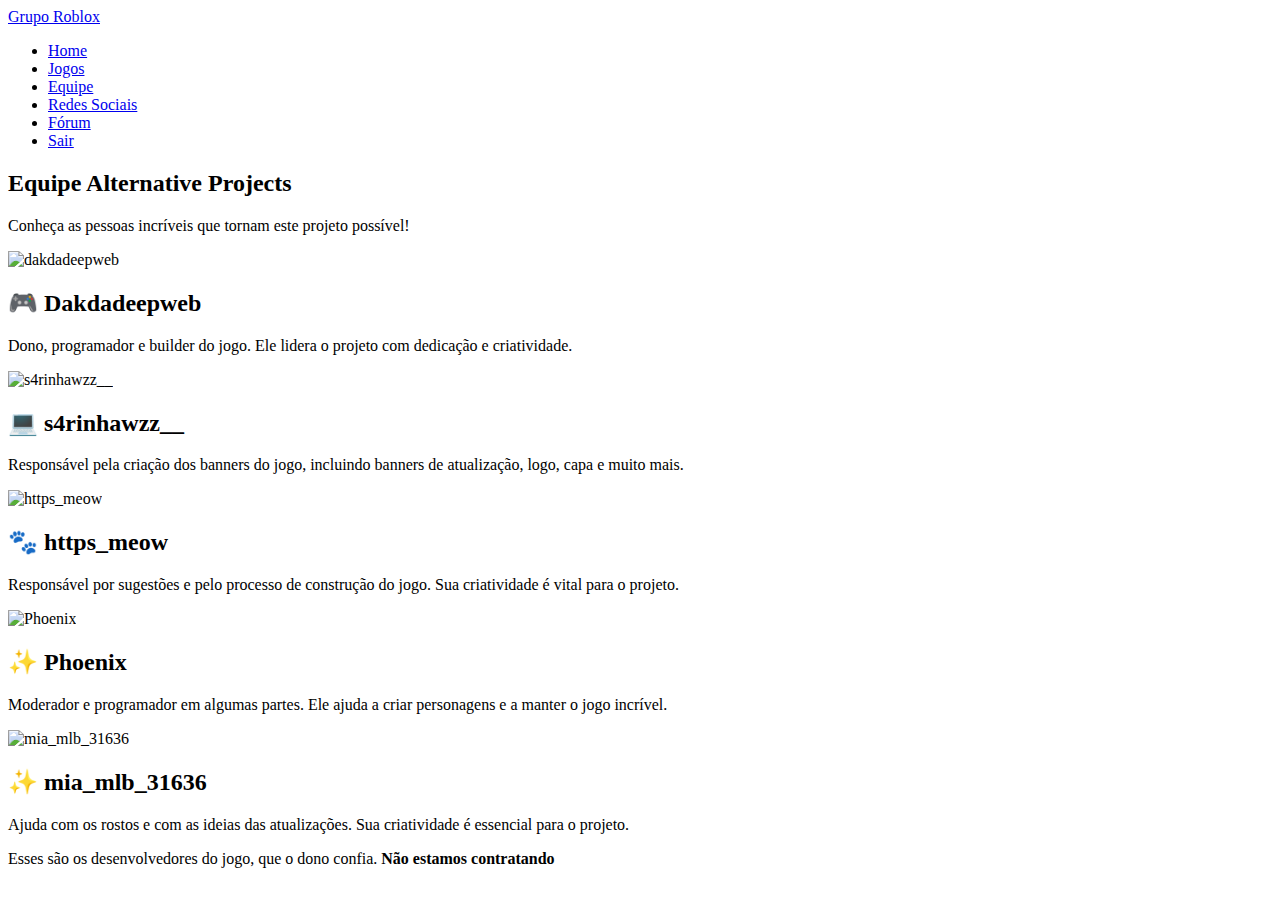
==== equipe.html @ c7d49a45 "Add files via upload" ====
<!DOCTYPE html>
<html lang="pt-br">

<head>
    <meta charset="UTF-8">
    <meta name="viewport" content="width=device-width, initial-scale=1.0">
    <title>Equipe - Alternative Projects</title>
    <link rel="stylesheet" href="assets/css/equipe.css">
    <link rel="icon" href="icons/icon.png" type="image/x-icon">
</head>

<body>
    <!-- Navbar -->
    <nav class="navbar">
        <div class="logo">
            <a href="home.html">Grupo Roblox</a>
        </div>
        <ul class="nav-links">
            <li><a href="home.html">Home</a></li>
            <li><a href="jogos.html">Jogos</a></li>
            <li><a href="equipe.html">Equipe</a></li>
            <li><a href="redessociais.html">Redes Sociais</a></li>
            <li><a href="forum.html">Fórum</a></li>
            <li><a href="#" id="logout-btn">Sair</a></li>
        </ul>
    </nav>

    <!-- Seção de Equipe -->
    <section class="team">
        <h2>Equipe Alternative Projects</h2>
        <p>Conheça as pessoas incríveis que tornam este projeto possível!</p>

        <!-- Membros -->
        <div class="team-members">
            <div class="member" id="member-dakdadeepweb">
                <img src="https://cdn.discordapp.com/avatars/1298350007807901809/6e25dc00768fc42e7eec1d4815a8a4ea.png?size=256" alt="dakdadeepweb" class="avatar">
                <div class="member-info">
                    <h2>🎮 Dakdadeepweb</h2>
                    <p>Dono, programador e builder do jogo. Ele lidera o projeto com dedicação e criatividade.</p>
                </div>
            </div>

            <div class="member" id="member-s4rinhawzz__">
                <img src="https://cdn.tupperbox.app/pfp/1298350007807901809/shekUeLs3RDy1hHz.webp" alt="s4rinhawzz__" class="avatar">
                <div class="member-info">
                    <h2>💻 s4rinhawzz__</h2>
                    <p>Responsável pela criação dos banners do jogo, incluindo banners de atualização, logo, capa e muito mais.</p>
                </div>
            </div>

            <div class="member" id="member-https_meow">
                <img src="https://cdn.discordapp.com/avatars/1145432694889648249/def545e7cc468aa753c7824e29cbea0b.png?size=256" alt="https_meow" class="avatar">
                <div class="member-info">
                    <h2>🐾 https_meow</h2>
                    <p>Responsável por sugestões e pelo processo de construção do jogo. Sua criatividade é vital para o projeto.</p>
                </div>
            </div>

            <div class="member" id="member-phoenix">
                <img src="https://cdn.discordapp.com/avatars/1092109376652857499/2e066daf51e826eb59dad265f1fa8a9a.png?size=256" alt="Phoenix" class="avatar">
                <div class="member-info">
                    <h2>✨ Phoenix</h2>
                    <p>Moderador e programador em algumas partes. Ele ajuda a criar personagens e a manter o jogo incrível.</p>
                </div>
            </div>

            <div class="member" id="member-mia">
                <img src="https://cdn.discordapp.com/avatars/1322683232508051569/915a9bc6660eb4064d57081873a3c56b.png?size=256" alt="mia_mlb_31636" class="avatar">
                <div class="member-info">
                    <h2>✨ mia_mlb_31636</h2>
                    <p>Ajuda com os rostos e com as ideias das atualizações. Sua criatividade é essencial para o projeto.</p>
                </div>
            </div>
        </div>
    </section>

    <!-- Rodapé -->
    <footer>
        <p>Esses são os desenvolvedores do jogo, que o dono confia. <strong>Não estamos contratando</strong></p>
    </footer>

    <script src="assets/js/script.js"></script>
</body>

</html>
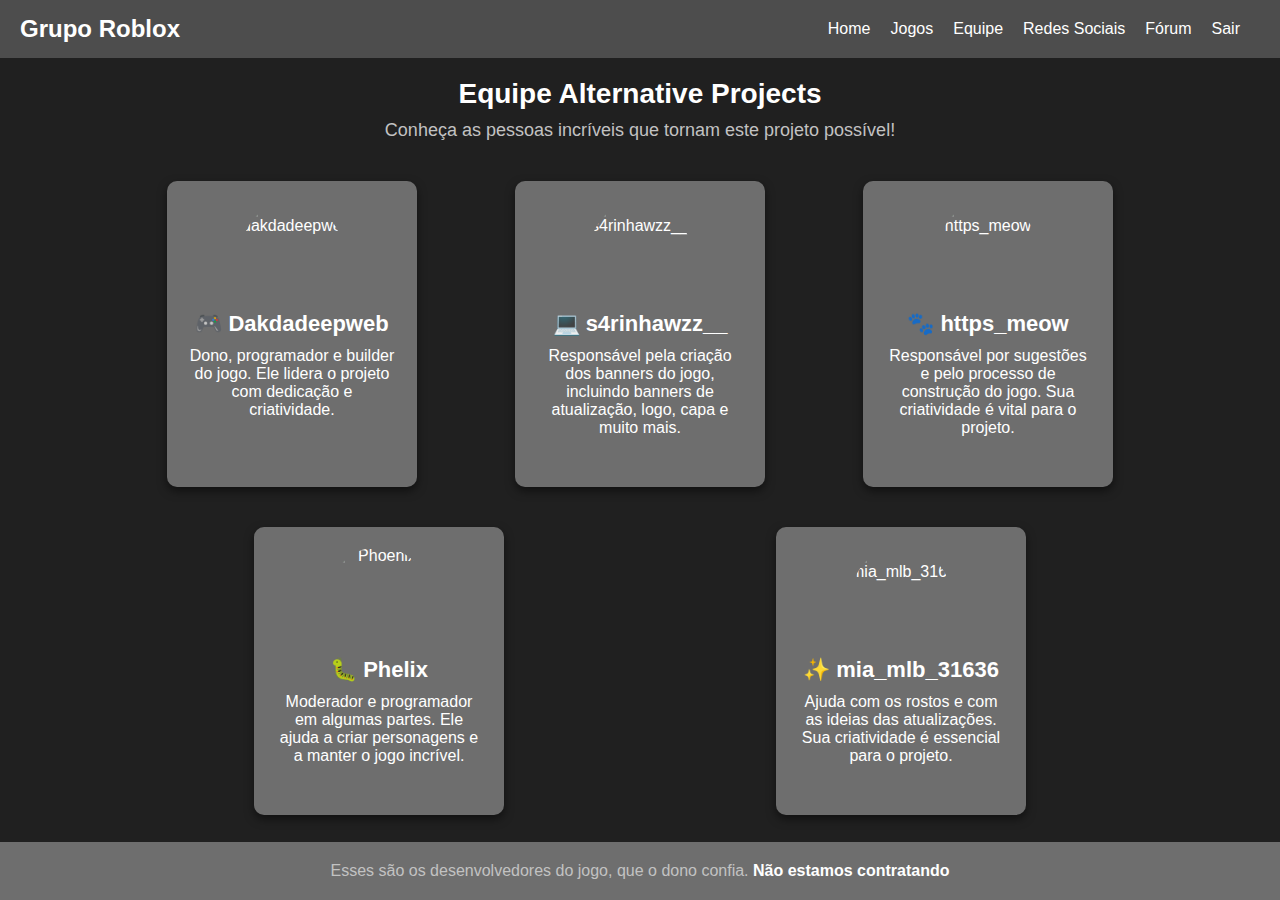
==== commit 811b3682: "Update equipe.html" ====
--- a/equipe.html
+++ b/equipe.html
@@ -59,7 +59,7 @@
             <div class="member" id="member-phoenix">
                 <img src="https://cdn.discordapp.com/avatars/1092109376652857499/2e066daf51e826eb59dad265f1fa8a9a.png?size=256" alt="Phoenix" class="avatar">
                 <div class="member-info">
-                    <h2>✨ Phoenix</h2>
+                    <h2>🐛 Phelix</h2>
                     <p>Moderador e programador em algumas partes. Ele ajuda a criar personagens e a manter o jogo incrível.</p>
                 </div>
             </div>
--- a/assets/css/equipe.css
+++ b/assets/css/equipe.css
@@ -0,0 +1,152 @@
+/* Definindo as variáveis */
+:root {
+    --accent120: #858585;
+    --accent100: #fff;
+    --accent80: #c2c2c2;
+    --accent60: #ffffff;
+    --accent40: #6e6e6e;
+    --accent20: #4d4d4d;
+    --bg-light: #f5f5f5;
+    --bg-dark: #202020;
+    --text-light: #fff;
+    --text-dark: #000;
+    --swaltext: #fff;
+    --swalbutton: rgb(255, 255, 255);
+    --swalshadow: rgba(255, 255, 255, .5);
+    --selected: rgba(255, 255, 255, .2);
+    --active: rgba(255, 255, 255, .3);
+    --inactive: rgba(255, 255, 255, .1);
+}
+
+/* Reset básico */
+* {
+    box-sizing: border-box;
+    margin: 0;
+    padding: 0;
+}
+
+/* Estilo geral do corpo */
+body {
+    font-family: 'Roboto', sans-serif;
+    background-color: var(--bg-dark);  /* Fundo preto */
+    color: var(--text-light);  /* Texto claro */
+    display: flex;
+    flex-direction: column;
+    align-items: center;
+    justify-content: flex-start;
+    min-height: 100vh;
+}
+
+/* Navbar */
+.navbar {
+    width: 100%;
+    background-color: var(--accent20);  /* Cinza escuro */
+    padding: 15px 20px;
+    display: flex;
+    justify-content: space-between;
+    align-items: center;
+}
+
+.navbar .logo a {
+    color: var(--accent100);
+    text-decoration: none;
+    font-size: 24px;
+    font-weight: bold;
+}
+
+.nav-links {
+    list-style: none;
+    display: flex;
+}
+
+.nav-links li {
+    margin-right: 20px;
+}
+
+.nav-links a {
+    text-decoration: none;
+    color: var(--accent100);
+    font-size: 16px;
+}
+
+.nav-links a:hover {
+    color: var(--accent120);  /* Cinza claro */
+}
+
+/* Seção de Equipe */
+.team {
+    width: 80%;
+    max-width: 1200px;
+    margin-top: 20px;
+    text-align: center;
+}
+
+.team h2 {
+    font-size: 28px;
+    color: var(--accent100);  /* Branco */
+    margin-bottom: 10px;
+}
+
+.team p {
+    font-size: 18px;
+    color: var(--accent80);  /* Cinza claro */
+    margin-bottom: 30px;
+}
+
+/* Contêiner para os membros */
+.team-members {
+    display: flex;
+    flex-wrap: wrap;
+    justify-content: space-around;
+    gap: 20px;
+}
+
+/* Membros da equipe */
+.member {
+    background-color: var(--accent40);  /* Cinza escuro */
+    margin: 10px;
+    padding: 20px;
+    border-radius: 10px;
+    display: flex;
+    flex-direction: column;
+    align-items: center;
+    width: 250px;
+    box-shadow: 0 4px 10px rgba(0, 0, 0, 0.5);
+    transition: transform 0.3s ease;
+}
+
+.member:hover {
+    transform: scale(1.05);
+}
+
+.avatar {
+    width: 100px;
+    height: 100px;
+    border-radius: 50%;
+    margin-bottom: 10px;
+}
+
+.member-info h2 {
+    font-size: 22px;
+    color: var(--accent100);  /* Branco */
+}
+
+.member-info p {
+    font-size: 16px;
+    color: var(--accent60);  /* Cinza médio */
+    text-align: center;
+}
+
+/* Rodapé */
+footer {
+    width: 100%;
+    text-align: center;
+    padding: 20px;
+    background-color: var(--accent40);  /* Cinza escuro */
+    margin-top: auto;
+    color: var(--accent80);  /* Cinza claro */
+}
+
+footer strong {
+    color: var(--accent100);  /* Branco */
+}
